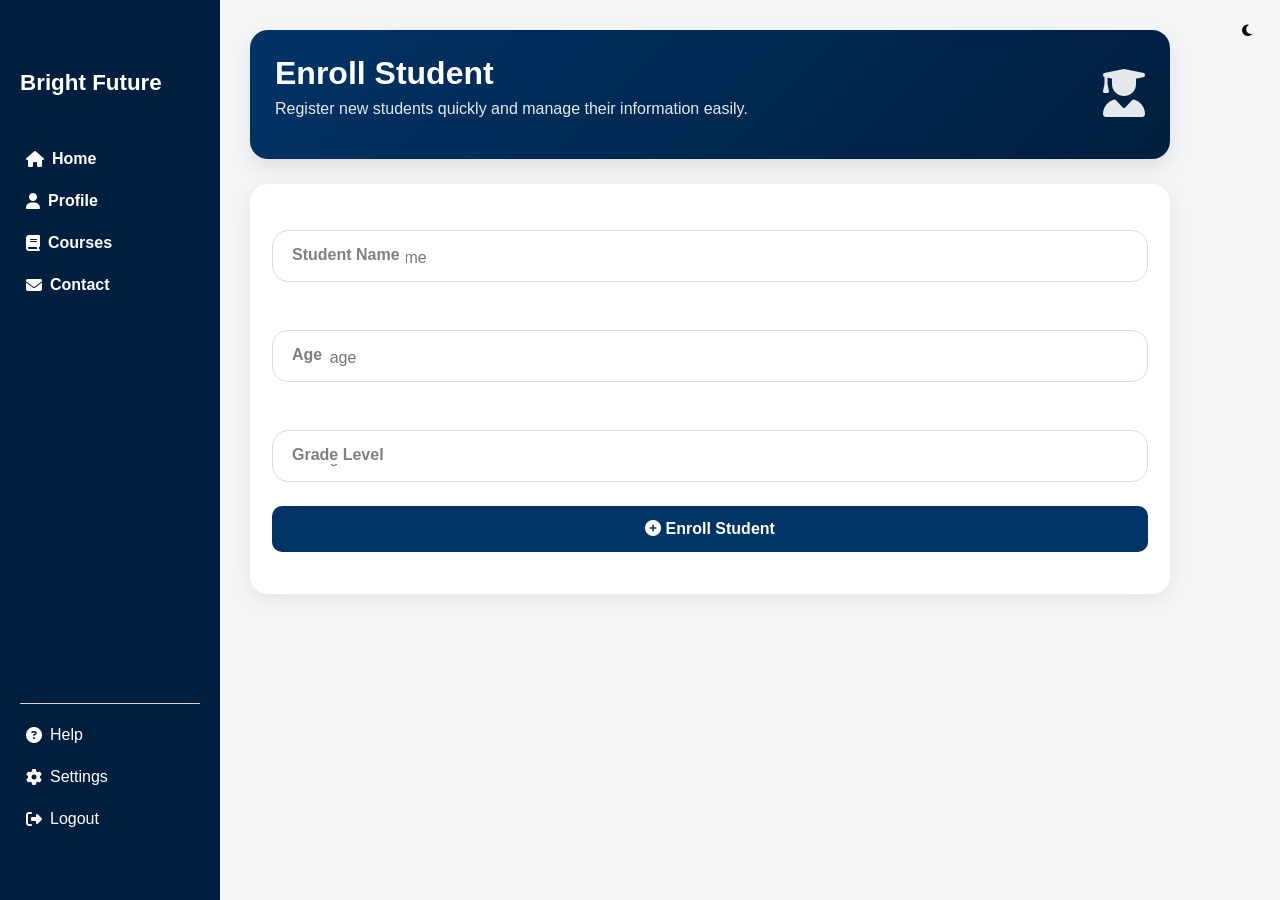
==== index.html @ bb89f662 "new commit" ====
<!DOCTYPE html>
<html lang="en">

<head>
    <meta charset="UTF-8">
    <meta name="viewport" content="width=device-width, initial-scale=1.0">
    <title>Home</title>
    <link rel="stylesheet" href="style.css">
    <link rel="stylesheet" href="https://cdnjs.cloudflare.com/ajax/libs/font-awesome/6.5.0/css/all.min.css">
</head>

<body>

    <div class="layout">
        <div class="top-bar">
            <button class="hamburger" id="hamburger"><i class="fas fa-bars"></i></button>
            <button id="themeToggle" class="theme-btn"> <i class="fas fa-moon"></i></button>
        </div>
        <nav class="sidebar" id="sidebar">
            <h1 class="brand">Bright Future</h1>
            <ul class="navLinks">
                <li><a href="index.html"><i class="fas fa-home"></i> Home</a></li>
                <li><a href="profile.html"><i class="fas fa-user"></i> Profile</a></li>
                <li><a href="courses.html"><i class="fas fa-book"></i> Courses</a></li>
                <li><a href="contact.html"><i class="fas fa-envelope"></i> Contact</a></li>
            </ul>

            <div class="sidebar-bottom">
                <hr>
                <ul>

                    <li><a href="#"><i class="fas fa-question-circle"></i> Help</a></li>
                    <li><a href="#"><i class="fas fa-cog"></i> Settings</a></li>
                    <li><a href="#"><i class="fas fa-sign-out-alt"></i> Logout</a></li>
                </ul>
            </div>
        </nav>

        <main class="content">
            <section class="enroll-wrapper">

                <div class="welcome-card">
                    <div>
                        <h1>Enroll Student</h1>
                        <p>
                            Register new students quickly and manage their information easily.
                        </p>
                    </div>

                    <div class="student-icon">
                        <i class="fas fa-user-graduate"></i>
                    </div>
                </div>

                <div class="form-card">

                    <form id="enrollForm">

                        <div class="input-group">
                            <label>Student Name</label>
                            <input type="text" id="name" placeholder="Enter student name">
                        </div>

                        <div class="input-group">
                            <label>Age</label>
                            <input type="number" id="age" placeholder="Enter age">
                        </div>

                        <div class="input-group">
                            <label>Grade Level</label>
                            <input type="text" id="grade" placeholder="Enter grade">
                        </div>

                        <button class="enroll-btn">
                            <i class="fas fa-plus-circle"></i>
                            Enroll Student
                        </button>

                    </form>

                    <p id="message"></p>

                    <div id="studentSummary"></div>

                </div>

            </section>
        </main>
    </div>

    <script src="script.js">
    </script>
</body>

</html>
---- style.css ----
* {
  box-sizing: border-box;
}
body {
  font-family: sans-serif;
  margin: 0;
  background: #f4f6f8;
  transition: 0.3s;
  overflow-x: hidden;
}
body.dark {
  background: #121212;
  color: #eee;
}
:root {
  --main-color: #001f3f;
  --second-color: #003366;
}
.layout {
  display: flex;
  flex-direction: column;
  min-height: 100vh;
}

.sidebar {
  position: fixed;
  top: 0;
  left: 0;
  width: 220px;
  height: 100%;
  background: var(--main-color);
  color: #fff;
  padding: 20px;
  transform: translateX(-100%);
  transition: transform 0.3s ease;
  z-index: 999;
}

.sidebar.active {
  transform: translateX(0);
}

.brand {
  margin-top: 50px;
  font-size: 1.4rem;
  margin-bottom: 20px;
  color: #fff;
}

.navLinks {
  list-style: none;
  padding: 0;
}

.navLinks li {
  margin: 15px 0;
}

.navLinks a {
  color: #fff;
  text-decoration: none;
  font-weight: bold;
  display: block;
  padding: 8px;
  border-radius: 4px;
}

.navLinks a:hover {
  background: #1a1a1a;
  color: rgb(138, 168, 168);
}

.top-bar {
  position: fixed;
  top: 15px;
  left: 15px;
  right: 15px;
  display: flex;
  justify-content: space-between;
  align-items: center;
  z-index: 2000;
}
.theme-btn {
  border: none;
  color: #060809;
  padding: 8px;
  cursor: pointer;
  background: none;
}
body.dark .theme-btn {
  color: white;
}

.hamburger {
  font-size: 24px;
  background: none;
  border: none;
  color: #060809;
  cursor: pointer;
}
.hamburger.active {
  color: rgb(244, 247, 247);
}
body.dark .hamburger {
  color: white;
}
.hamburger:focus,
.hamburger:active {
  outline: none;
  background: none;
  box-shadow: none;
}

.content {
  flex: 1;
  padding: 25px;
  padding-top: 50px;
  margin-top: 20px;
}

#sidebar {
  display: flex;
  flex-direction: column;
  justify-content: space-between;
}

.sidebar-bottom {
  margin-top: auto;
  margin-bottom: 30px;
}

.sidebar-bottom hr {
  border: 0;
  border-top: 1px solid #dcd4d4;
  margin: 10px 0;
}

.sidebar ul {
  list-style: none;
  padding: 0;
}

.sidebar ul li {
  margin: 12px 0;
}

.sidebar ul a {
  color: #fff;
  text-decoration: none;
  display: flex;
  align-items: center;
  gap: 8px;
  padding: 6px;
  border-radius: 4px;
}

.sidebar ul a:hover {
  background: #33507e;
  color: rgb(237, 244, 244);
}

form {
  display: flex;
  flex-direction: column;
  gap: 10px;
}

.enroll-wrapper {
  max-width: 900px;
}

.welcome-card {
  background: linear-gradient(135deg, var(--second-color), var(--main-color));
  color: white;
  padding: 25px;
  border-radius: 18px;
  display: flex;
  justify-content: space-between;
  align-items: center;
  margin-bottom: 25px;
  box-shadow: 0 8px 20px rgba(0, 0, 0, 0.1);
}

.welcome-card h1 {
  margin: 0;
  font-size: 2rem;
}

.welcome-card p {
  margin-top: 8px;
  opacity: 0.9;
}

.student-icon {
  font-size: 3rem;
  opacity: 0.9;
}

.form-card {
  background: white;
  padding: 25px;
  border-radius: 18px;
  box-shadow: 0 5px 20px rgba(0, 0, 0, 0.08);
}

body.dark .form-card {
  background: #1f1f1f;
}

.input-group {
  display: flex;
  flex-direction: column;
  margin-bottom: 18px;
}

.input-group label {
  margin-bottom: 8px;
  font-weight: 600;
}

.input-group input {
  padding: 14px;
  border: 1px solid #dcdcdc;
  border-radius: 10px;
  font-size: 1rem;
  transition: 0.2s;
}

.input-group input:focus {
  border-color: var(--main-color);
  outline: none;
  box-shadow: 0 0 0 3px rgba(52, 152, 219, 0.15);
}

.enroll-btn {
  width: 100%;
  padding: 14px;
  border: none;
  border-radius: 10px;
  background: var(--second-color);
  color: white;
  font-size: 1rem;
  font-weight: bold;
  cursor: pointer;
  transition: 0.2s;
}

.enroll-btn:hover {
  background: var(--main-color);
  transform: translateY(-2px);
}

#message {
  margin-top: 20px;
  font-weight: bold;
  color: #0e562c;
}

#studentSummary {
  margin-top: 20px;
}

/* profile */

.profile-wrapper {
  max-width: 100%;
}

.profile-card {
  background: linear-gradient(135deg, var(--second-color), var(--second-color));
  color: white;
  padding: 18px;
  border-radius: 14px;
  margin-bottom: 18px;
}

.profile-header {
  display: flex;
  flex-direction: column;
  align-items: center;
  text-align: center;
}

.profile-img {
  width: 80px;
  height: 80px;
  border-radius: 50%;
  object-fit: cover;
  border: 3px solid rgba(255, 255, 255, 0.4);
}

.profile-info h1 {
  font-size: 1.3rem;
  margin: 12px 0 6px;
}

.student-badge {
  background: rgba(255, 255, 255, 0.2);
  padding: 6px 12px;
  border-radius: 20px;
  font-size: 0.75rem;
}

.profile-details {
  display: grid;
  grid-template-columns: 1fr;
  gap: 10px;
  margin-top: 18px;
}

.detail-box {
  background: rgba(255, 255, 255, 0.15);
  padding: 12px;
  border-radius: 10px;
  text-align: center;
}

.detail-box h3 {
  margin: 6px 0 0;
  font-size: 1.1rem;
}

.contact-card,
.status-card {
  background: white;
  padding: 18px;
  border-radius: 14px;
  margin-bottom: 18px;
}

body.dark .contact-card,
body.dark .status-card {
  background: #1f1f1f;
}

.profile-buttons {
  display: flex;
  flex-direction: column;
  gap: 10px;
}

.contact-info-box {
  margin-top: 15px;
  background: #f4f6f8;
  padding: 12px;
  border-radius: 10px;
}

body.dark .contact-info-box {
  background: #2b2b2b;
}

.status-form {
  display: flex;
  flex-direction: column;
  gap: 10px;
}

/* coures */

.courses-wrapper {
  max-width: 100%;
}

.courses-header {
  background: linear-gradient(135deg, var(--second-color), var(--main-color));
  color: white;
  padding: 18px;
  border-radius: 14px;
  margin-bottom: 18px;

  display: flex;
  justify-content: space-between;
  align-items: center;
}

.courses-header h1 {
  margin: 0;
  font-size: 1.5rem;
}

.courses-header p {
  margin-top: 8px;
  opacity: 0.9;
  font-size: 0.9rem;
}

.course-icon {
  font-size: 2rem;
  opacity: 0.9;
}

.tools-card {
  background: white;
  padding: 20px;
  border-radius: 14px;
  margin-bottom: 18px;
}

body.dark .tools-card {
  background: #1f1f1f;
}

/* filter */

.filters {
  display: flex;
  gap: 10px;
  overflow-x: auto;
  margin-bottom: 15px;
}

.filters button {
  white-space: nowrap;
}

/* search */

.search-box {
  position: relative;
}

.search-box i {
  position: absolute;
  top: 14px;
  left: 14px;
  color: gray;
}

.search-box input {
  width: 100%;
  padding: 12px 12px 12px 40px;
  border-radius: 10px;
  border: 1px solid #dcdcdc;
}

/* course grid */

.grid {
  display: grid;
  grid-template-columns: 1fr;
  gap: 15px;
}

.card {
  background: white;
  padding: 18px;
  border-radius: 14px;
  box-shadow: 0 4px 12px rgba(0, 0, 0, 0.06);
}

body.dark .card {
  background: #1f1f1f;
}

.card h3 {
  margin-top: 0;
}

.card button {
  margin-top: 12px;
  width: 100%;
}

#courseDetails {
  margin-top: 18px;
}

/* add course */

.add-course-card {
  background: white;
  padding: 20px;
  border-radius: 14px;
  margin-top: 20px;
}

body.dark .add-course-card {
  background: #1f1f1f;
}

.add-course-card h2 {
  margin-top: 0;
}

.input-group {
  display: flex;
  flex-direction: column;
  margin-bottom: 14px;
}

.input-group label {
  margin-bottom: 8px;
  font-weight: 600;
}

.input-group input {
  padding: 12px;
  border-radius: 10px;
  border: 1px solid #dcdcdc;
}

.add-btn {
  width: 100%;
  margin-top: 10px;
}

input,
textarea {
  padding: 10px;
  border: 1px solid #ccc;
  border-radius: 6px;
}
button {
  padding: 10px;
  background: var(--second-color);
  color: #fff;
  border: none;
  border-radius: 6px;
  cursor: pointer;
  transition: 0.3s;
}
button:hover {
  background: var(--main-color);
  transform: translateY(-2px);
}
.updateStatus:hover {
  background: var(--main-color);
}
.grid {
  display: grid;
  gap: 10px;
}

.card {
  background: #fff;
  padding: 12px;
  border-radius: 10px;
  box-shadow: 0 2px 5px rgba(0, 0, 0, 0.1);
}
body.dark .card {
  background: #1f1f1f;
}
.profile-img {
  border-radius: 50%;
}

.filters {
  display: flex;
  gap: 5px;
  margin: 10px 0;
}

/* contact page */

.contact-info {
  display: flex;
  flex-direction: column;
  gap: 20px;
}

/* left */

.contact-left {
  position: relative;
  overflow: hidden;

  background:
    radial-gradient(
      circle at top right,
      rgba(255, 255, 255, 0.15),
      transparent 30%
    ),
    linear-gradient(135deg, var(--second-color), var(--main-color));

  color: white;
  padding: 30px 22px;
  border-radius: 24px;
}

.contact-badge {
  display: inline-flex;
  align-items: center;
  gap: 8px;

  background: rgba(255, 255, 255, 0.15);
  padding: 8px 14px;
  border-radius: 30px;

  font-size: 0.85rem;
  margin-bottom: 24px;

  backdrop-filter: blur(8px);
}

.contact-badge i {
  font-size: 0.5rem;
}

.contact-left h1 {
  font-size: 2.3rem;
  line-height: 1.1;
  margin: 0;
}

.contact-left p {
  margin: 18px 0 28px;
  line-height: 1.7;
  opacity: 0.95;
  max-width: 500px;
}

/* info card */

.contact-cards {
  display: flex;
  flex-direction: column;
  gap: 14px;
}

.info-card {
  display: flex;
  align-items: center;
  gap: 14px;

  background: rgba(255, 255, 255, 0.12);
  padding: 16px;
  border-radius: 18px;

  backdrop-filter: blur(8px);
}

.icon-box {
  width: 48px;
  height: 48px;

  display: flex;
  align-items: center;
  justify-content: center;

  border-radius: 14px;

  background: rgba(255, 255, 255, 0.15);

  font-size: 1.1rem;
}

.info-card h3 {
  margin: 0;
  font-size: 1rem;
}

.info-card span {
  opacity: 0.9;
  font-size: 0.9rem;
}

/* right */

.contact-right {
  background: white;
  padding: 24px;
  border-radius: 24px;
  box-shadow: 0 10px 25px rgba(0, 0, 0, 0.06);
}

body.dark .contact-right {
  background: #1f1f1f;
}

.form-top h2 {
  margin: 0;
  font-size: 1.8rem;
}

.form-top p {
  margin-top: 8px;
  color: gray;
}

/* inputs*/

.input-group {
  position: relative;
  margin-top: 24px;
}

.input-group input,
.input-group textarea {
  width: 100%;
  padding: 18px 14px 14px;

  border-radius: 16px;
  border: 1px solid #dcdcdc;

  background: transparent;
  font-size: 1rem;

  transition: 0.2s;
}

body.dark .input-group input,
body.dark .input-group textarea {
  border-color: #444;
  color: white;
}

.input-group label {
  position: absolute;
  left: 14px;
  top: 16px;

  color: gray;
  transition: 0.2s;
  pointer-events: none;

  background: white;
  padding: 0 6px;
}

body.dark .input-group label {
  background: #1f1f1f;
}

.input-group input:focus,
.input-group textarea:focus {
  outline: none;
  border-color: var(--second-color);
}

.input-group input:focus + label,
.input-group textarea:focus + label,
.input-group input:valid + label,
.input-group textarea:valid + label {
  top: -10px;
  font-size: 0.8rem;
  color: var(--second-color);
}

/* button */

.send-message-btn {
  width: 100%;
  margin-top: 28px;

  border: none;
  border-radius: 16px;

  padding: 16px;

  background: linear-gradient(135deg, var(--second-color), var(--main-color));

  color: white;
  font-size: 1rem;
  font-weight: bold;
  cursor: pointer;
  transition: 0.3s;
}

.send-message-btn:hover {
  transform: translateY(-3px);
  box-shadow: 0 10px 20px rgba(52, 152, 219, 0.25);
}

/* message */

#contactMessage {
  margin-top: 18px;
  font-weight: bold;
  color: #084120;
}

@media (min-width: 768px) {
  .sidebar {
    position: fixed;
    left: 0;
    top: 0;
    width: 220px;
    height: 100vh;
    transform: translateX(0);
  }

  .content {
    margin-left: 220px;
    width: calc(100% - 300px);

    padding: 30px;
    margin-top: 0;

    display: flex;
    justify-content: center;
  }

  /* all pages width */
  .enroll-wrapper,
  .profile-wrapper,
  .courses-wrapper,
  .contact-modern {
    width: 100%;
    max-width: 1050px;
  }

  .hamburger {
    display: none;
  }

  .top-bar {
    left: auto;
    right: 20px;
    width: auto;
    justify-content: flex-end;
  }

  .profile-card,
  .contact-card,
  .status-card,
  .tools-card,
  .add-course-card,
  .form-card,
  .contact-right {
    padding: 22px;
  }

  .profile-header {
    flex-direction: row;
    text-align: left;
    gap: 18px;
  }

  .profile-img {
    width: 90px;
    height: 90px;
  }

  .profile-details {
    grid-template-columns: repeat(3, 1fr);
  }

  .profile-buttons {
    flex-direction: row;
    gap: 15px;
  }

  .status-form {
    flex-direction: row;
  }

  /* courses */
  .courses-header {
    padding: 22px;
  }

  .tools-card {
    display: flex;
    justify-content: space-between;
    align-items: center;
    gap: 18px;
  }

  .search-box {
    width: 320px;
  }

  .grid {
    grid-template-columns: repeat(2, 1fr);
    gap: 18px;
  }

  /* contast*/
  .contact-info {
    display: grid;
    grid-template-columns: 1fr 1fr;
    gap: 22px;
  }

  .contact-left {
    padding: 40px;
  }

  .contact-left h1 {
    font-size: 2.5rem;
  }

  .contact-right {
    padding: 30px;
  }

  .card {
    padding: 16px;
  }

  button {
    padding: 10px 14px;
  }
}
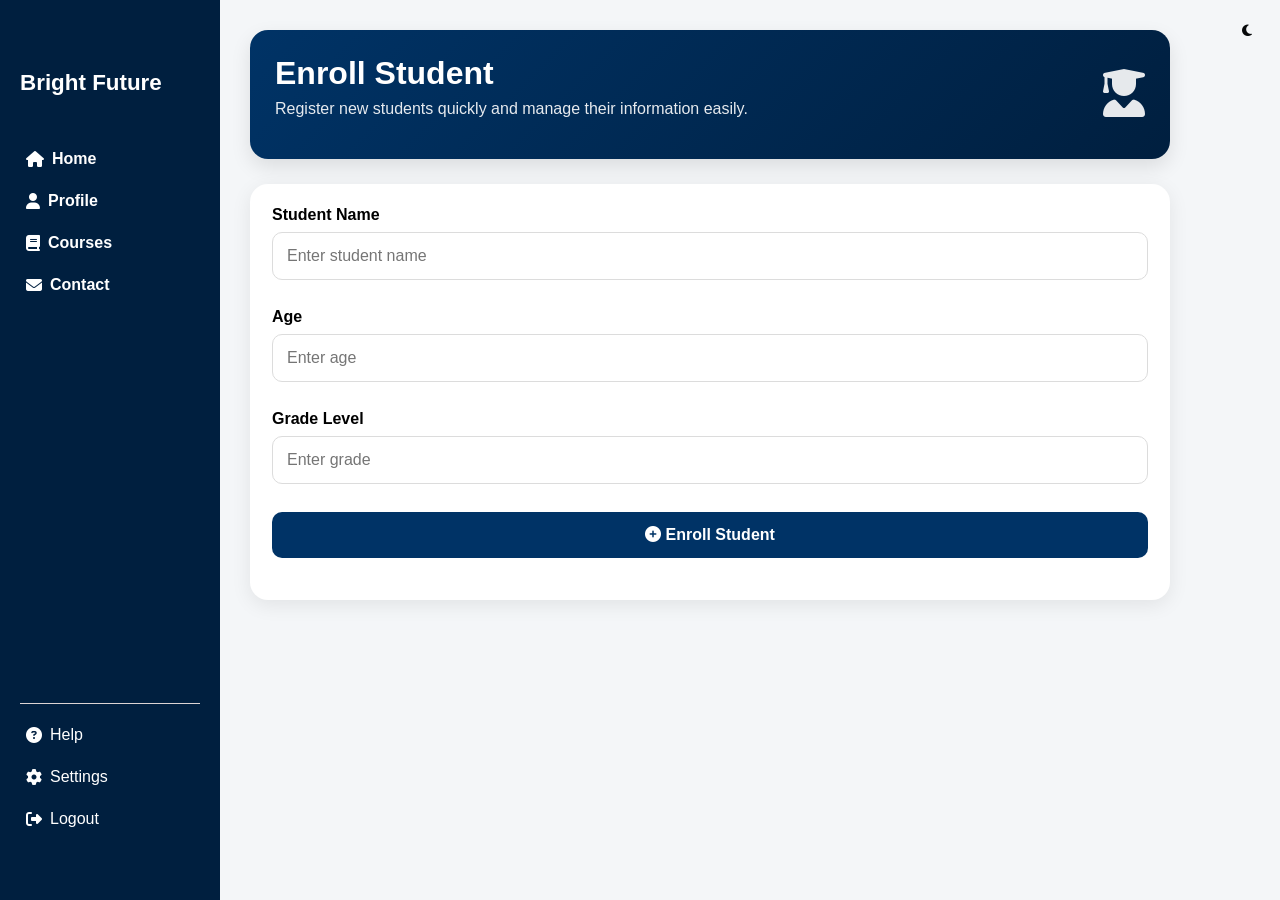
==== commit 925f0300: "new commit Co-authored-by: Copilot <copilot@github.com>" ====
--- a/index.html
+++ b/index.html
@@ -56,17 +56,17 @@
 
                     <form id="enrollForm">
 
-                        <div class="input-group">
+                        <div class="enroll-input-group">
                             <label>Student Name</label>
                             <input type="text" id="name" placeholder="Enter student name">
                         </div>
 
-                        <div class="input-group">
+                        <div class="enroll-input-group">
                             <label>Age</label>
                             <input type="number" id="age" placeholder="Enter age">
                         </div>
 
-                        <div class="input-group">
+                        <div class="enroll-input-group">
                             <label>Grade Level</label>
                             <input type="text" id="grade" placeholder="Enter grade">
                         </div>
--- a/style.css
+++ b/style.css
@@ -207,18 +207,18 @@
   background: #1f1f1f;
 }
 
-.input-group {
+.enroll-input-group {
   display: flex;
   flex-direction: column;
   margin-bottom: 18px;
 }
 
-.input-group label {
+.enroll-input-group label {
   margin-bottom: 8px;
   font-weight: 600;
 }
 
-.input-group input {
+.enroll-input-group input {
   padding: 14px;
   border: 1px solid #dcdcdc;
   border-radius: 10px;
@@ -226,7 +226,7 @@
   transition: 0.2s;
 }
 
-.input-group input:focus {
+.enroll-input-group input:focus {
   border-color: var(--main-color);
   outline: none;
   box-shadow: 0 0 0 3px rgba(52, 152, 219, 0.15);
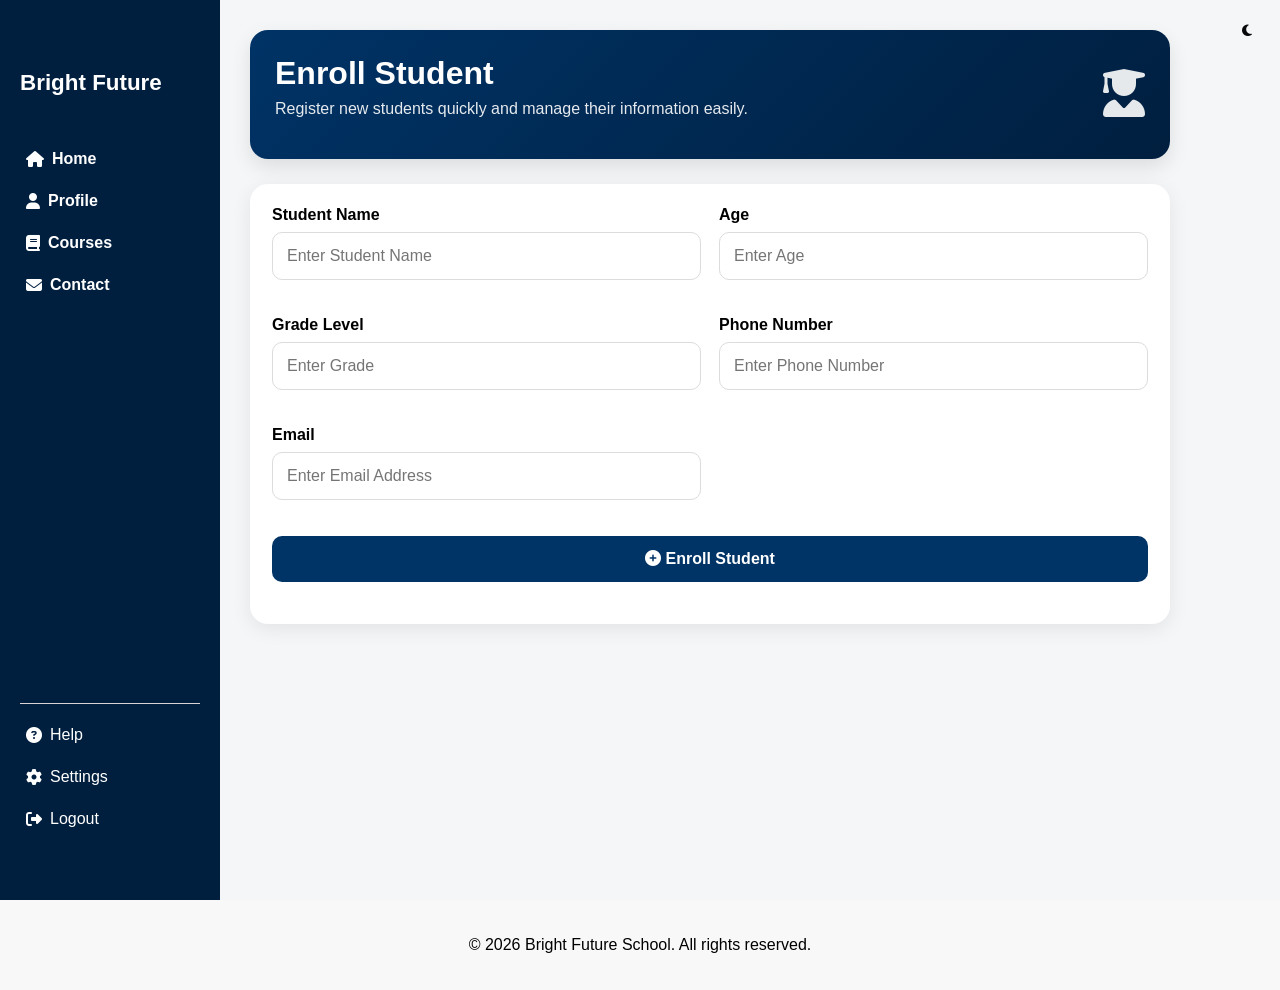
==== commit e964443f: "NEW CHANGES" ====
--- a/index.html
+++ b/index.html
@@ -58,17 +58,27 @@
 
                         <div class="enroll-input-group">
                             <label>Student Name</label>
-                            <input type="text" id="name" placeholder="Enter student name">
+                            <input type="text" id="name" placeholder="Enter Student Name">
                         </div>
 
                         <div class="enroll-input-group">
                             <label>Age</label>
-                            <input type="number" id="age" placeholder="Enter age">
+                            <input type="number" id="age" placeholder="Enter Age">
                         </div>
 
                         <div class="enroll-input-group">
                             <label>Grade Level</label>
-                            <input type="text" id="grade" placeholder="Enter grade">
+                            <input type="text" id="grade" placeholder="Enter Grade">
+                        </div>
+
+                        <div class="enroll-input-group">
+                            <label>Phone Number</label>
+                            <input type="text" id="number" placeholder="Enter Phone Number">
+                        </div>
+
+                        <div class="enroll-input-group">
+                            <label>Email</label>
+                            <input type="email" id="email" placeholder="Enter Email Address">
                         </div>
 
                         <button class="enroll-btn">
@@ -87,7 +97,9 @@
             </section>
         </main>
     </div>
-
+    <footer>
+        <p>&copy; 2026 Bright Future School. All rights reserved.</p>
+    </footer>
     <script src="script.js">
     </script>
 </body>
--- a/style.css
+++ b/style.css
@@ -169,6 +169,12 @@
   max-width: 900px;
 }
 
+#enrollForm {
+  display: grid;
+  grid-template-columns: 1fr;
+  gap: 18px;
+}
+
 .welcome-card {
   background: linear-gradient(135deg, var(--second-color), var(--main-color));
   color: white;
@@ -769,7 +775,11 @@
   font-weight: bold;
   color: #084120;
 }
-
+footer {
+  background: #f8f8f8;
+  padding: 20px;
+  text-align: center;
+}
 @media (min-width: 768px) {
   .sidebar {
     position: fixed;
@@ -820,6 +830,12 @@
   .contact-right {
     padding: 22px;
   }
+  #enrollForm {
+    grid-template-columns: 1fr 1fr;
+  }
+  .enroll-btn {
+    grid-column: span 2;
+  }
 
   .profile-header {
     flex-direction: row;
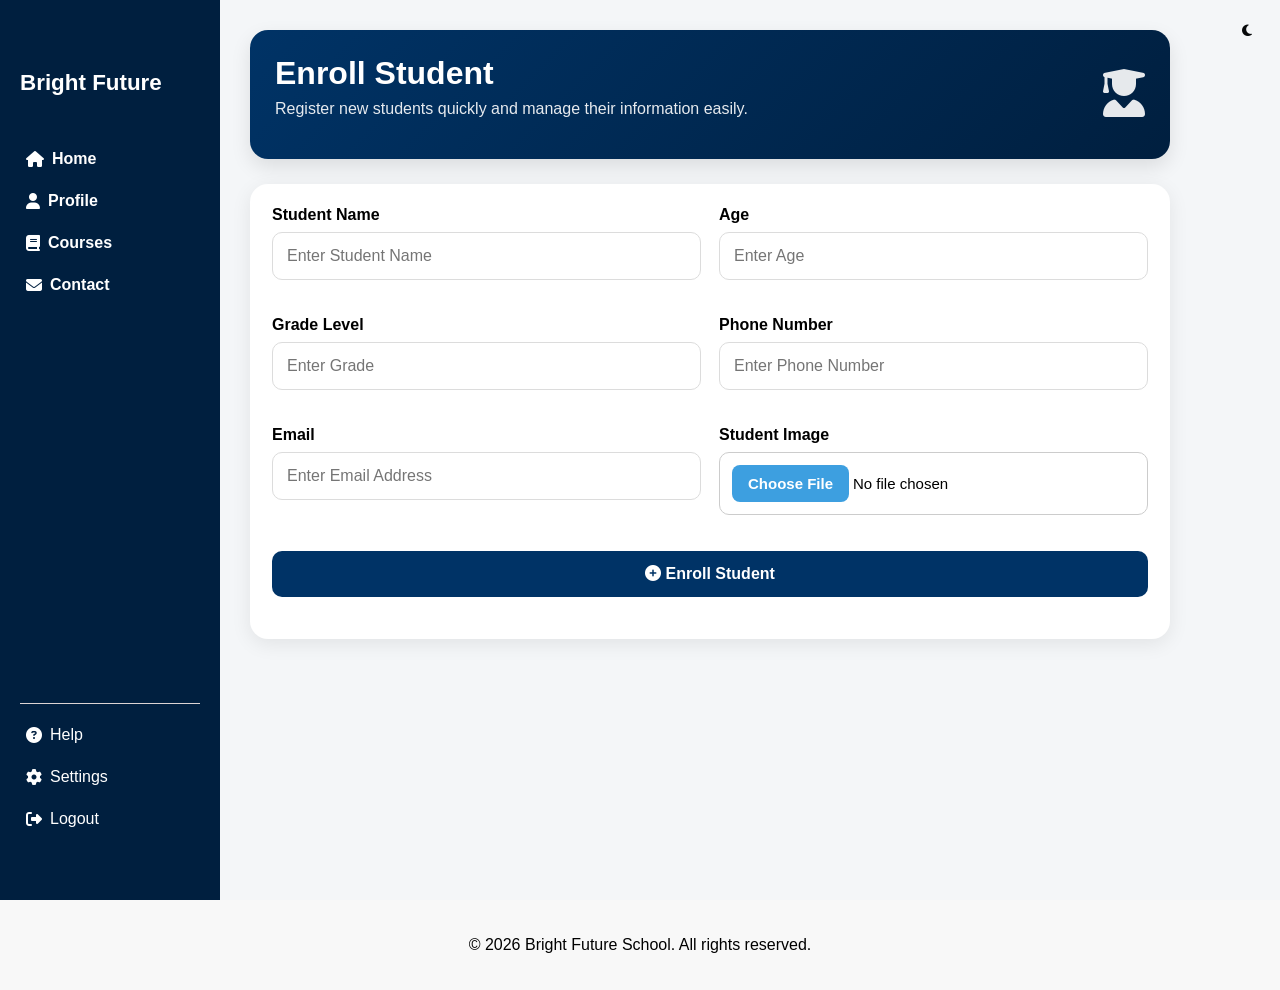
==== commit 1a1a6491: "recent edits" ====
--- a/index.html
+++ b/index.html
@@ -81,6 +81,11 @@
                             <input type="email" id="email" placeholder="Enter Email Address">
                         </div>
 
+                        <div class="enroll-input-group">
+                            <label>Student Image</label>
+                            <input type="file" id="studentImage" accept="image/*">
+                        </div>
+
                         <button class="enroll-btn">
                             <i class="fas fa-plus-circle"></i>
                             Enroll Student
--- a/style.css
+++ b/style.css
@@ -8,14 +8,65 @@
   transition: 0.3s;
   overflow-x: hidden;
 }
+:root {
+  --main-color: #001f3f;
+  --second-color: #003366;
+}
+/* dark mode */
 body.dark {
   background: #121212;
   color: #eee;
 }
-:root {
-  --main-color: #001f3f;
-  --second-color: #003366;
-}
+body.dark footer {
+  background: #121212;
+  color: #eee;
+}
+body.dark .theme-btn {
+  color: white !important;
+}
+body.dark .hamburger {
+  color: white !important;
+}
+
+body.dark .contact-info-box {
+  background: #2b2b2b;
+}
+
+body.dark .tools-card,
+body.dark .card,
+body.dark .add-course-card,
+body.dark .contact-right,
+body.dark .contact-card,
+body.dark .form-card,
+body.dark .status-card {
+  background: #1f1f1f;
+}
+
+body.dark input,
+body.dark textarea {
+  background: #2b2b2b;
+  color: white;
+  border: 1px solid #444;
+}
+
+
+body.dark input:-webkit-autofill,
+body.dark input:-webkit-autofill:hover,
+body.dark input:-webkit-autofill:focus,
+body.dark textarea:-webkit-autofill {
+  -webkit-box-shadow: 0 0 0px 1000px #2b2b2b inset;
+  -webkit-text-fill-color: white;
+  transition: background-color 5000s ease-in-out 0s;
+}
+
+body.dark label {
+  color: #aaa;
+  background: #1f1f1f;
+}
+body.dark .input-group label {
+  background: none;
+}
+
 .layout {
   display: flex;
   flex-direction: column;
@@ -85,15 +136,12 @@
   color: #060809;
   padding: 8px;
   cursor: pointer;
-  background: none;
-}
-body.dark .theme-btn {
-  color: white;
+  background: transparent !important;
 }
 
 .hamburger {
   font-size: 24px;
-  background: none;
+  background: transparent !important;
   border: none;
   color: #060809;
   cursor: pointer;
@@ -101,13 +149,11 @@
 .hamburger.active {
   color: rgb(244, 247, 247);
 }
-body.dark .hamburger {
-  color: white;
-}
+
 .hamburger:focus,
 .hamburger:active {
   outline: none;
-  background: none;
+  background: none !important;
   box-shadow: none;
 }
 
@@ -207,10 +253,6 @@
   padding: 25px;
   border-radius: 18px;
   box-shadow: 0 5px 20px rgba(0, 0, 0, 0.08);
-}
-
-body.dark .form-card {
-  background: #1f1f1f;
 }
 
 .enroll-input-group {
@@ -255,7 +297,28 @@
   background: var(--main-color);
   transform: translateY(-2px);
 }
-
+#studentImage {
+  padding: 12px;
+  border: 1px solid #ccc;
+  border-radius: 10px;
+  font-size: 15px;
+  cursor: pointer;
+}
+
+#studentImage::file-selector-button {
+  background: #3d9fe0;
+  color: #fff;
+  border: none;
+  padding: 10px 16px;
+  border-radius: 8px;
+  cursor: pointer;
+  transition: 0.3s;
+  font-weight: bold;
+}
+
+#studentImage::file-selector-button:hover {
+  background: #2980b9;
+}
 #message {
   margin-top: 20px;
   font-weight: bold;
@@ -334,11 +397,6 @@
   margin-bottom: 18px;
 }
 
-body.dark .contact-card,
-body.dark .status-card {
-  background: #1f1f1f;
-}
-
 .profile-buttons {
   display: flex;
   flex-direction: column;
@@ -350,10 +408,6 @@
   background: #f4f6f8;
   padding: 12px;
   border-radius: 10px;
-}
-
-body.dark .contact-info-box {
-  background: #2b2b2b;
 }
 
 .status-form {
@@ -403,10 +457,6 @@
   margin-bottom: 18px;
 }
 
-body.dark .tools-card {
-  background: #1f1f1f;
-}
-
 /* filter */
 
 .filters {
@@ -455,10 +505,6 @@
   box-shadow: 0 4px 12px rgba(0, 0, 0, 0.06);
 }
 
-body.dark .card {
-  background: #1f1f1f;
-}
-
 .card h3 {
   margin-top: 0;
 }
@@ -480,9 +526,22 @@
   border-radius: 14px;
   margin-top: 20px;
 }
-
-body.dark .add-course-card {
-  background: #1f1f1f;
+.course-buttons {
+  display: flex;
+  gap: 10px;
+  margin-top: 12px;
+}
+
+.course-buttons button {
+  flex: 1;
+}
+
+.delete-btn {
+  background: rgb(196, 146, 156);
+}
+
+.delete-btn:hover {
+  background: rgb(162, 84, 84);
 }
 
 .add-course-card h2 {
@@ -517,6 +576,7 @@
   border: 1px solid #ccc;
   border-radius: 6px;
 }
+
 button {
   padding: 10px;
   background: var(--second-color);
@@ -533,29 +593,6 @@
 .updateStatus:hover {
   background: var(--main-color);
 }
-.grid {
-  display: grid;
-  gap: 10px;
-}
-
-.card {
-  background: #fff;
-  padding: 12px;
-  border-radius: 10px;
-  box-shadow: 0 2px 5px rgba(0, 0, 0, 0.1);
-}
-body.dark .card {
-  background: #1f1f1f;
-}
-.profile-img {
-  border-radius: 50%;
-}
-
-.filters {
-  display: flex;
-  gap: 5px;
-  margin: 10px 0;
-}
 
 /* contact page */
 
@@ -670,10 +707,6 @@
   box-shadow: 0 10px 25px rgba(0, 0, 0, 0.06);
 }
 
-body.dark .contact-right {
-  background: #1f1f1f;
-}
-
 .form-top h2 {
   margin: 0;
   font-size: 1.8rem;
@@ -705,11 +738,6 @@
   transition: 0.2s;
 }
 
-body.dark .input-group input,
-body.dark .input-group textarea {
-  border-color: #444;
-  color: white;
-}
 
 .input-group label {
   position: absolute;
@@ -722,10 +750,6 @@
 
   background: white;
   padding: 0 6px;
-}
-
-body.dark .input-group label {
-  background: #1f1f1f;
 }
 
 .input-group input:focus,
@@ -741,6 +765,12 @@
   top: -10px;
   font-size: 0.8rem;
   color: var(--second-color);
+}
+body.dark .input-group input:focus + label,
+body.dark .input-group textarea:focus + label,
+body.dark .input-group input:valid + label,
+body.dark .input-group textarea:valid + label {
+  color: whitesmoke;
 }
 
 /* button */
